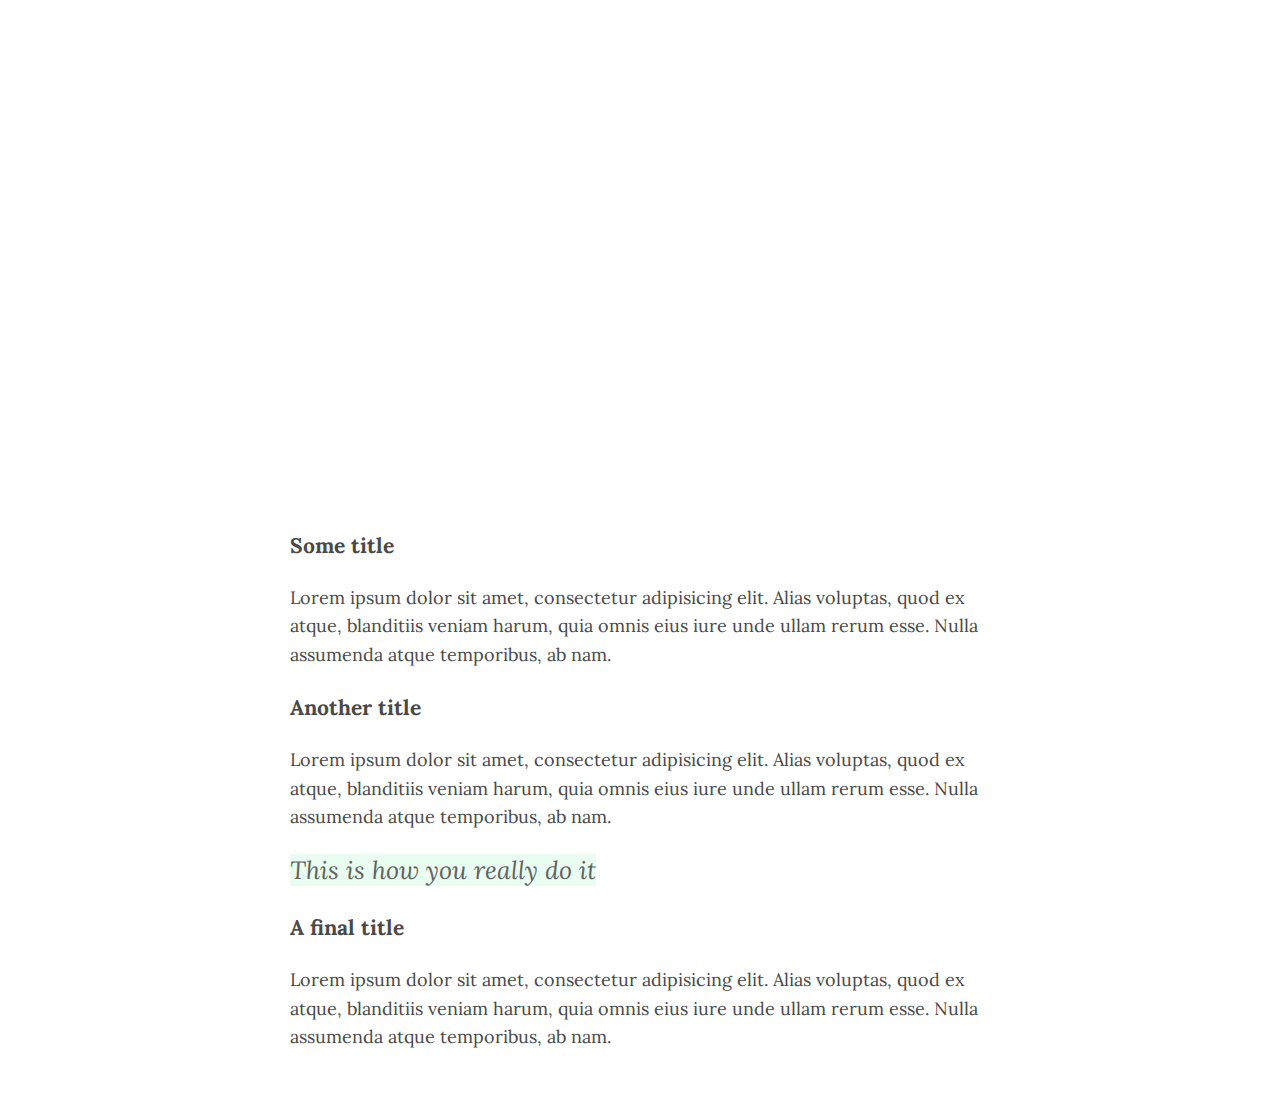
==== index.html @ a0b2998d "My medium copycat" ====
<html>
<head>
  <title>How to copy Medium in 10 minutes</title>
  <meta name="description" content="This is a cheap version of course">
  <link href="https://fonts.googleapis.com/css?family=Lora:400,400italic,700|Montserrat:400,700" rel="stylesheet" type="text/css">
  <meta name="viewport" content="width=device-width, initial-scale=1">
  <link rel="stylesheet" href="style.css">
  <meta charset="utf-8">
</head>
<body cz-sortcut-listen="true">
  <div class="banner">
    <div class="container">
      <h1>How to copy Medium in 10 minutes</h1>
      <p>This is a cheap version of course</p>
    </div>
  </div>
  <div class="container">
    <h3>Some title</h3>
    <p>
      Lorem ipsum dolor sit amet, consectetur adipisicing elit. Alias voluptas, quod ex atque, blanditiis veniam harum, quia omnis eius iure unde ullam rerum esse. Nulla assumenda atque temporibus, ab nam.
    </p>
    <h3>Another title</h3>
    <p>
      Lorem ipsum dolor sit amet, consectetur adipisicing elit. Alias voluptas, quod ex atque, blanditiis veniam harum, quia omnis eius iure unde ullam rerum esse. Nulla assumenda atque temporibus, ab nam.
    </p>
    <a href="" class="link-medium">This is how you really do it</a>
    <h3>A final title</h3>
    <p>
      Lorem ipsum dolor sit amet, consectetur adipisicing elit. Alias voluptas, quod ex atque, blanditiis veniam harum, quia omnis eius iure unde ullam rerum esse. Nulla assumenda atque temporibus, ab nam.
    </p>
  </div>
</body>
</html>
---- style.css ----
body {
  color: #494949;
  font-size: 18px;
  line-height: 1.6;
  font-weight: lighter;
  font-family: 'Lora', serif;
  margin: 0;
}
div {
  display: block;
}
h1, h2 {
  font-family: 'Montserrat', sans-serif;
  font-weight: bold;
}
h1 {
  display: block;
  margin-block-start: 0.67em;
  margin-block-end: 0.67 em;
  margin-inline-start: 0px;
  margin-inline-end: 0px;
}
h2 {
  color: #A0A0A0;
  font-weight: normal;
}
p {
  display: block;
  margin-block-start: 1em;
  margin-block-end: 1em;
  margin-inline-start: 0px;
  margin-inline-end: 0px;
}
a {
  text-decoration: none;
}
a:hover {
  cursor: pointer;
}
.container {
  width: 700px;
  margin: 50px auto;
}
@media (max-width: 1200px) {
  .container {
    width: 700px;
  }
}
@media (max-width: 992px) {
  .container {
    width: 700px;
  }
}
@media (max-width: 768px) {
  .container {
    width: 500px;
  }
}
@media (max-width: 576px) {
  .container {
    width: 300px;
  }
}
.banner {
  background-image: url("https://source.unsplash.com/random/1000x500");
  background-size: cover;
  color: white;
  padding: 120px 0;
}
.banner h1 {
  font-size: 38px;
}
.banner p {
  font-size: 30px;
  font-style: italic;
  font-weight: lighter;
  opacity: 0.8;
}
.link-medium {
  background-image: linear-gradient(to bottom, rgba(233, 253, 240, 1), rgba(233, 253, 240, 1));
  color: #636363;
  font-weight: lighter;
  font-size: 25px;
  font-style: italic;
}
.link-medium:hover {
  background-image: linear-gradient(to bottom, rgba(33, 253, 240, 1), rgba(33, 253, 240, 1));
}
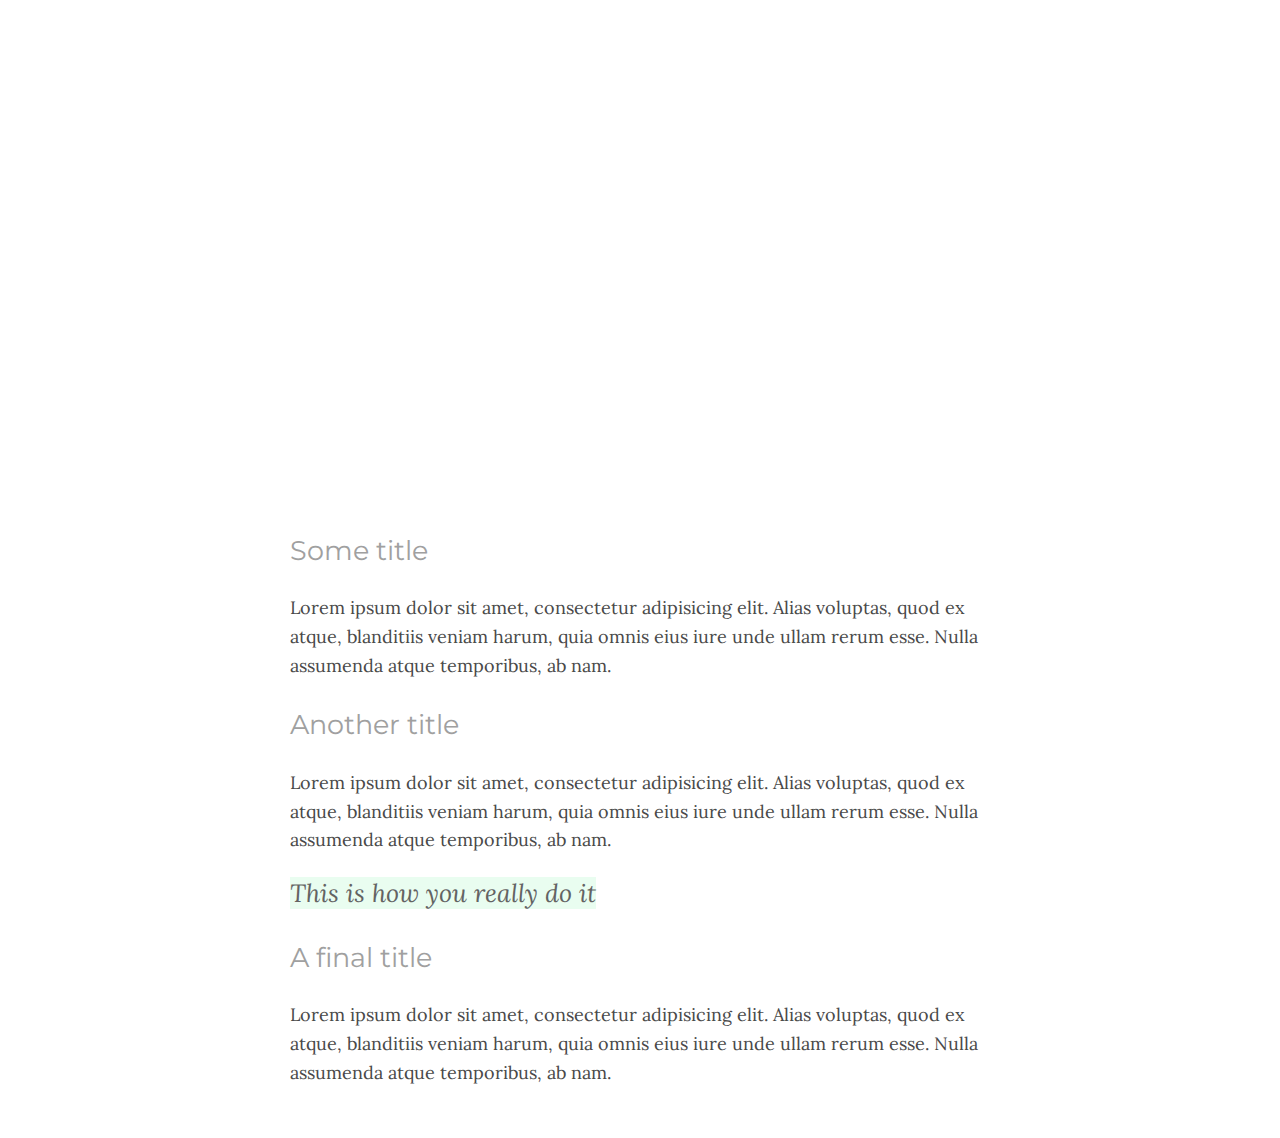
==== commit 39a45cd4: "Prettier medium copycat" ====
--- a/index.html
+++ b/index.html
@@ -2,7 +2,6 @@
 <head>
   <title>How to copy Medium in 10 minutes</title>
   <meta name="description" content="This is a cheap version of course">
-  <link href="https://fonts.googleapis.com/css?family=Lora:400,400italic,700|Montserrat:400,700" rel="stylesheet" type="text/css">
   <meta name="viewport" content="width=device-width, initial-scale=1">
   <link rel="stylesheet" href="style.css">
   <meta charset="utf-8">
@@ -10,23 +9,39 @@
 <body cz-sortcut-listen="true">
   <div class="banner">
     <div class="container">
-      <h1>How to copy Medium in 10 minutes</h1>
-      <p>This is a cheap version of course</p>
+      <h1>
+        How to copy Medium in 10 minutes
+      </h1>
+      <p>
+        This is a cheap version of course
+      </p>
     </div>
   </div>
   <div class="container">
-    <h3>Some title</h3>
+    <h2>
+      Some title
+    </h2>
     <p>
-      Lorem ipsum dolor sit amet, consectetur adipisicing elit. Alias voluptas, quod ex atque, blanditiis veniam harum, quia omnis eius iure unde ullam rerum esse. Nulla assumenda atque temporibus, ab nam.
+      Lorem ipsum dolor sit amet, consectetur adipisicing elit.
+      Alias voluptas, quod ex atque, blanditiis veniam harum, quia omnis eius iure unde ullam rerum esse.
+      Nulla assumenda atque temporibus, ab nam.
     </p>
-    <h3>Another title</h3>
+    <h2>
+      Another title
+    </h2>
     <p>
-      Lorem ipsum dolor sit amet, consectetur adipisicing elit. Alias voluptas, quod ex atque, blanditiis veniam harum, quia omnis eius iure unde ullam rerum esse. Nulla assumenda atque temporibus, ab nam.
+      Lorem ipsum dolor sit amet, consectetur adipisicing elit.
+      Alias voluptas, quod ex atque, blanditiis veniam harum, quia omnis eius iure unde ullam rerum esse.
+      Nulla assumenda atque temporibus, ab nam.
     </p>
-    <a href="" class="link-medium">This is how you really do it</a>
-    <h3>A final title</h3>
+    <a href="#">This is how you really do it</a>
+    <h2>
+      A final title
+    </h2>
     <p>
-      Lorem ipsum dolor sit amet, consectetur adipisicing elit. Alias voluptas, quod ex atque, blanditiis veniam harum, quia omnis eius iure unde ullam rerum esse. Nulla assumenda atque temporibus, ab nam.
+      Lorem ipsum dolor sit amet, consectetur adipisicing elit.
+      Alias voluptas, quod ex atque, blanditiis veniam harum, quia omnis eius iure unde ullam rerum esse.
+      Nulla assumenda atque temporibus, ab nam.
     </p>
   </div>
 </body>
--- a/style.css
+++ b/style.css
@@ -1,88 +1,76 @@
+@import url('https://fonts.googleapis.com/css2?family=Lora:ital,wght@0,400;0,500;0,600;0,700;1,400;1,500;1,600;1,700&family=Montserrat:wght@100;200;300;400;500;600;700;800;900&family=Roboto+Mono:wght@100;300;400;500;600;700&display=swap');
+
 body {
+  font-family: Lora, serif;
+  font-size: 18px;
   color: #494949;
-  font-size: 18px;
   line-height: 1.6;
-  font-weight: lighter;
-  font-family: 'Lora', serif;
   margin: 0;
 }
-div {
-  display: block;
+
+h1, h2 {
+  font-family: Montserrat, sans-serif;
 }
-h1, h2 {
-  font-family: 'Montserrat', sans-serif;
+h1 {
+  font-size: 38px;
   font-weight: bold;
 }
-h1 {
-  display: block;
-  margin-block-start: 0.67em;
-  margin-block-end: 0.67 em;
-  margin-inline-start: 0px;
-  margin-inline-end: 0px;
-}
 h2 {
+  font-size: 27px;
   color: #A0A0A0;
   font-weight: normal;
 }
-p {
-  display: block;
-  margin-block-start: 1em;
-  margin-block-end: 1em;
-  margin-inline-start: 0px;
-  margin-inline-end: 0px;
-}
-a {
-  text-decoration: none;
-}
-a:hover {
-  cursor: pointer;
-}
-.container {
-  width: 700px;
-  margin: 50px auto;
-}
-@media (max-width: 1200px) {
-  .container {
-    width: 700px;
-  }
-}
-@media (max-width: 992px) {
-  .container {
-    width: 700px;
-  }
-}
-@media (max-width: 768px) {
-  .container {
-    width: 500px;
-  }
-}
-@media (max-width: 576px) {
-  .container {
-    width: 300px;
-  }
-}
-.banner {
-  background-image: url("https://source.unsplash.com/random/1000x500");
-  background-size: cover;
-  color: white;
-  padding: 120px 0;
-}
-.banner h1 {
-  font-size: 38px;
-}
+
 .banner p {
   font-size: 30px;
   font-style: italic;
   font-weight: lighter;
   opacity: 0.8;
 }
-.link-medium {
-  background-image: linear-gradient(to bottom, rgba(233, 253, 240, 1), rgba(233, 253, 240, 1));
+
+a {
+  font-family: Lora, serif;
   color: #636363;
-  font-weight: lighter;
   font-size: 25px;
   font-style: italic;
+  font-weight: lighter;
+  text-decoration: none;
+  background-image: linear-gradient(to bottom, rgba(233, 253, 240, 1), rgba(233, 253, 240, 1));
 }
-.link-medium:hover {
-  background-image: linear-gradient(to bottom, rgba(33, 253, 240, 1), rgba(33, 253, 240, 1));
+a:hover {
+  background-image: linear-gradient(to bottom, rgb(104, 250, 233), rgb(104, 250, 233));
+  cursor: pointer;
 }
+
+.banner {
+  background-image: url("https://source.unsplash.com/random/1000x500");
+  background-size: cover;
+  padding: 120px 0;
+  color: white;
+}
+
+.container {
+  width: 700px;
+  margin: 50px auto;
+}
+
+@media(max-width: 1200px) {
+  .container {
+    width: 700px;
+  }
+}
+@media(max-width: 992px) {
+  .container {
+    width: 700px;
+  }
+}
+@media(max-width: 768px) {
+  .container {
+    width: 500px;
+  }
+}
+@media(max-width: 576px) {
+  .container {
+    width: 300px;
+  }
+}
